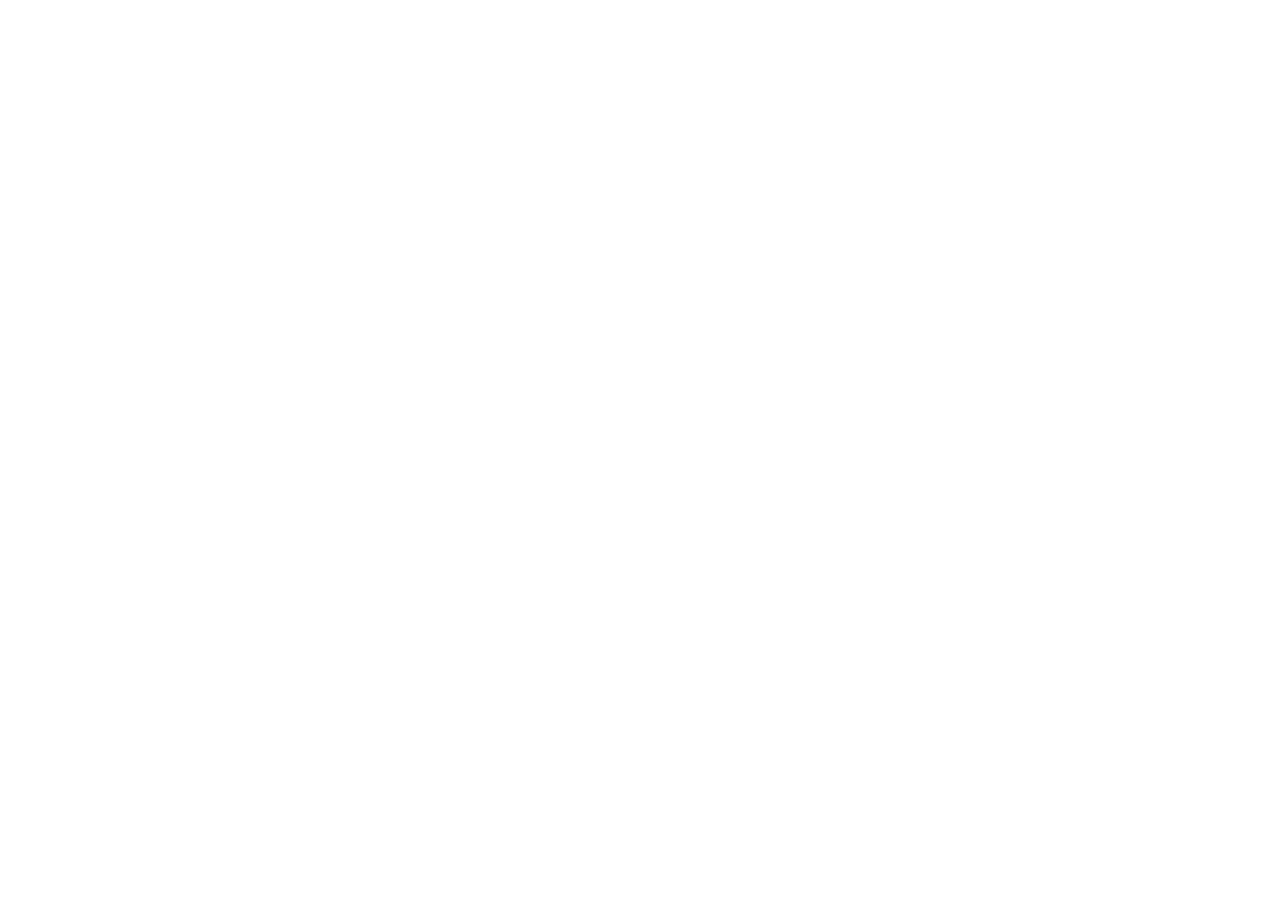
==== contact.html @ bd9699fb "navbar" ====
<!DOCTYPE html>
<html lang="en">
  <head>
    <meta charset="UTF-8" />
    <meta http-equiv="X-UA-Compatible" content="IE=edge" />
    <meta name="viewport" content="width=device-width, initial-scale=1.0" />
    <title>Document</title>
  </head>
  <body></body>
</html>
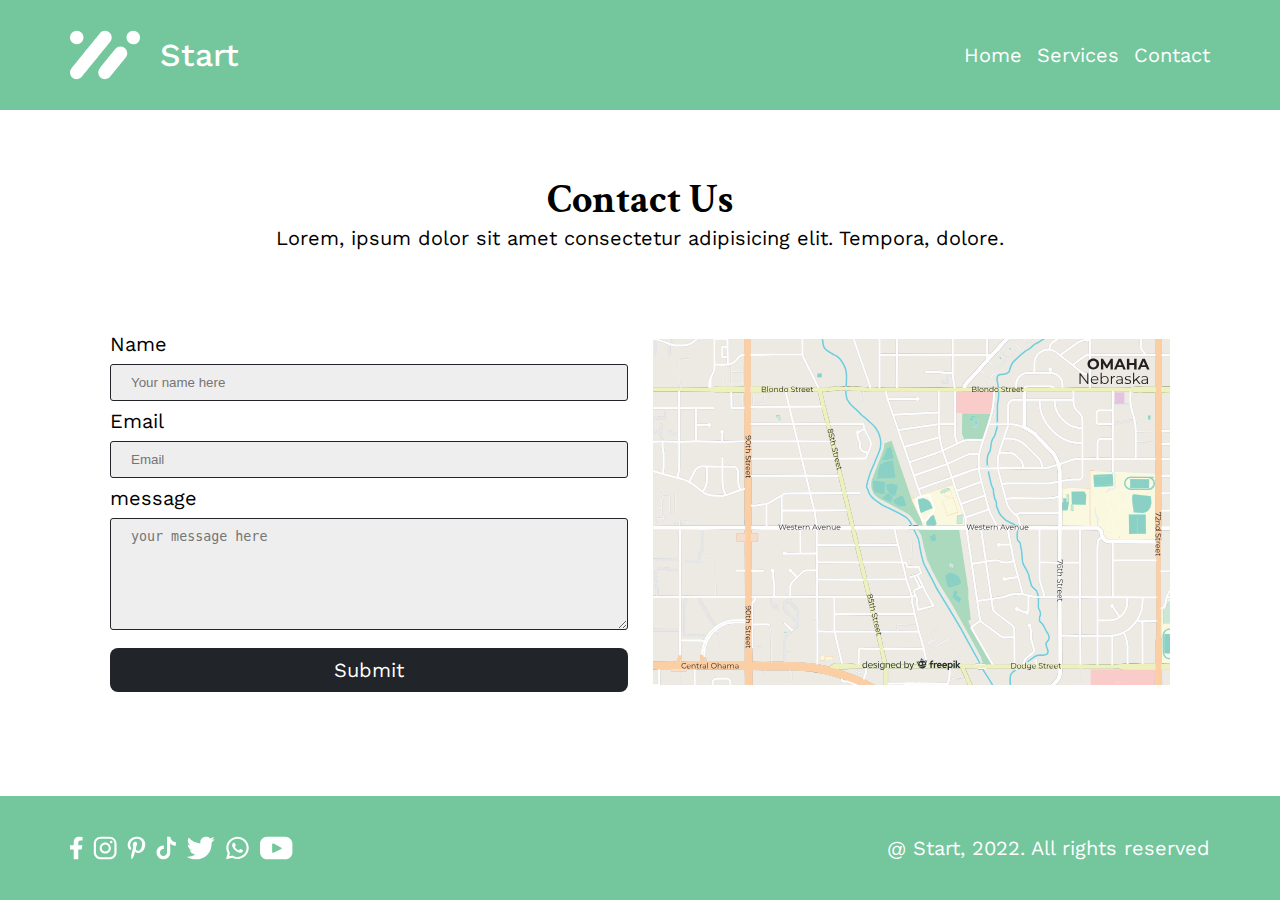
==== commit 9dc8a9e7: "contact page" ====
--- a/contact.html
+++ b/contact.html
@@ -4,7 +4,75 @@
     <meta charset="UTF-8" />
     <meta http-equiv="X-UA-Compatible" content="IE=edge" />
     <meta name="viewport" content="width=device-width, initial-scale=1.0" />
-    <title>Document</title>
+    <title>Contact</title>
+    <link rel="icon" href="/src/images/Logo/LogoWhite.svg" />
+    <link rel="stylesheet" href="/src/styles/designSystems.css" />
+    <link rel="stylesheet" href="/src/styles/contact.css" />
   </head>
-  <body></body>
+  <body>
+    <div class="hero">
+      <div class="navbar container">
+        <div class="navbar__logo">
+          <img src="/src/images/Logo/LogoWhite.svg" alt="logo" />
+          <div class="navbar__logo--text">Start</div>
+        </div>
+        <div class="navbar__menu hidden">
+          <a href="index.html" class="navbar__manu--home">Home</a>
+          <a href="services.html" class="navbar__manu--services">Services</a>
+          <a href="contact.html" class="navbar__manu--contact">Contact</a>
+        </div>
+        <div class="navbar__icon">
+          <i class="bi bi-list"></i>
+          <i class="bi bi-x hide"></i>
+        </div>
+      </div>
+    </div>
+    <div class="sectionOne container text-center">
+      <div class="sectionOne__title common-title">Contact Us</div>
+      <div class="sectionOne__text">
+        Lorem, ipsum dolor sit amet consectetur adipisicing elit. Tempora,
+        dolore.
+      </div>
+    </div>
+    <div class="sectionTwo container grid">
+      <div class="sectionTwo__left">
+        <form action="" class="form">
+          <label for="name">Name</label>
+          <input placeholder="Your name here" type="text" id="name" />
+          <label for="mail">Email</label>
+          <input placeholder="Email" type="email" id="mail" />
+          <label for="message">message</label>
+          <textarea
+            placeholder="your message here"
+            id="message"
+            cols="30"
+            rows="6"
+          ></textarea>
+          <button type="submit" class="submit-btn dark-btn">Submit</button>
+        </form>
+      </div>
+      <img
+        class="sectionTwo__right responsive-image"
+        src="src/images/Contact/map.svg"
+        alt=""
+      />
+    </div>
+    <div class="footerWrapper">
+      <div class="footerLinks container">
+        <div class="footerLinks__socials">
+          <img src="src/images/socials/facebook.svg" alt="" />
+          <img src="src/images/socials/instagram.svg" alt="" />
+          <img src="src/images/socials/pinterest.svg" alt="" />
+          <img src="src/images/socials/tiktok.svg" alt="" />
+          <img src="src/images/socials/twitter.svg" alt="" />
+          <img src="src/images/socials/whatsapp.svg" alt="" />
+          <img src="src/images/socials/youtube.svg" alt="" />
+        </div>
+        <div class="footerLinks__copyright text-white text-center">
+          @ Start, 2022. All rights reserved
+        </div>
+      </div>
+    </div>
+  </body>
+  <script src="src/main.js"></script>
 </html>
--- a/src/styles/designSystems.css
+++ b/src/styles/designSystems.css
@@ -0,0 +1,222 @@
+@import url("https://fonts.googleapis.com/css2?family=Crimson+Text:wght@400;600;700&family=Work+Sans:wght@100;200;300;400;500&display=swap");
+@import url("https://cdn.jsdelivr.net/npm/bootstrap-icons@1.9.1/font/bootstrap-icons.css");
+:root {
+  --h1: 40px;
+  --h2: 32px;
+  --h3: 28px;
+  --h4: 24px;
+  --h5: 20px;
+  --h6: 16px;
+  --sub: 20px;
+  --label: 16px;
+  --ls: 16px;
+  --body: 14px;
+
+  --color-dark-100: rgba(33, 37, 41, 1);
+  --color-dark-50: rgba(33, 37, 41, 0.5);
+  --color-dark-75: rgba(33, 37, 41, 0.75);
+  --color-dark-25: rgba(33, 37, 41, 0.25);
+
+  --color-white-100: rgba(255, 255, 255, 1);
+  --color-white-75: rgba(255, 255, 255, 0.75);
+  --color-white-50: rgba(255, 255, 255, 0.5);
+  --color-white-25: rgba(255, 255, 255, 0.25);
+
+  --color-green-100: rgba(116, 198, 157, 1);
+  --color-green-75: rgba(116, 198, 157, 0.75);
+  --color-green-50: rgba(116, 198, 157, 0.5);
+  --color-green-25: rgba(116, 198, 157, 0.25);
+
+  --font-1: "Crimson Text", serif;
+  --font-2: "Work Sans", sans-serif;
+
+  --shadow-1: 3px 4px 12px 1px rgba(0, 0, 0, 0.25);
+}
+* {
+  margin: 0;
+  padding: 0;
+  box-sizing: border-box;
+}
+.hero {
+  background-color: var(--color-green-100);
+}
+
+/* common class for stylesheet */
+
+.navbar {
+  display: flex;
+  flex-direction: row;
+  align-items: center;
+  justify-content: space-between;
+  padding: 30px 0;
+}
+.navbar__logo {
+  display: flex;
+  align-items: center;
+  gap: 20px;
+}
+.navbar__logo--text {
+  font-family: var(--font-2);
+  font-size: var(--h2);
+  color: var(--color-white-100);
+  font-weight: 500;
+}
+.navbar__menu {
+  display: flex;
+  flex-direction: row;
+  gap: 15px;
+  font-family: var(--font-2);
+  font-size: var(--h5);
+}
+.navbar__menu a {
+  text-decoration: none;
+  color: var(--color-white-100);
+}
+.navbar__icon {
+  display: none;
+}
+.navbar__icon i {
+  font-size: var(--h2);
+  color: var(--color-white-100);
+  cursor: pointer;
+}
+.hide {
+  display: none;
+}
+.label {
+  font-family: var(--font-2);
+  font-size: var(--label);
+  letter-spacing: var(--ls);
+  text-transform: uppercase;
+  font-weight: 700;
+}
+.responsive-image {
+  max-width: 100%;
+  height: auto;
+}
+.container {
+  max-width: 1140px;
+  margin: auto;
+}
+
+.grid {
+  display: grid;
+  grid-template-columns: repeat(2, 1fr);
+  align-items: center;
+  gap: 25px;
+  padding: 40px;
+}
+.common-title {
+  font-size: var(--h1);
+  font-family: var(--font-1);
+  font-weight: bold;
+  text-transform: capitalize;
+}
+.text-center {
+  text-align: center;
+}
+.text-white {
+  color: var(--color-white-100);
+}
+.text-green {
+  color: var(--color-green-100);
+}
+
+.white-btn,
+.dark-btn {
+  background-color: var(--color-white-100);
+  color: var(--color-dark-100);
+  cursor: pointer;
+  border: none;
+  font-family: var(--font-2);
+  font-size: var(--h5);
+  padding: 10px 40px;
+  border-radius: 8px;
+}
+.dark-btn {
+  background-color: var(--color-dark-100);
+  color: var(--color-white-100);
+}
+.flex {
+  display: flex;
+  flex-direction: column;
+  gap: 10px;
+}
+.footerWrapper {
+  background-color: var(--color-green-100);
+}
+.footerLinks {
+  padding: 40px 0;
+  display: flex;
+  justify-content: space-between;
+}
+.footerLinks__socials {
+  display: flex;
+  gap: 10px;
+}
+.footerLinks__copyright {
+  font-family: var(--font-2);
+  font-size: var(--sub);
+}
+@media (max-width: 1200px) {
+  .container {
+    max-width: 970px;
+  }
+  .common-title {
+    font-size: var(--h2);
+  }
+}
+@media (max-width: 1024px) {
+  .container {
+    max-width: 740px;
+  }
+}
+@media (max-width: 768px) {
+  .container {
+    max-width: 500px;
+  }
+  .grid {
+    grid-template-columns: repeat(1, 1fr);
+    gap: 30px;
+  }
+  .white-btn,
+  .dark-btn {
+    font-size: var(--h6);
+    padding: 8px 25px;
+  }
+
+  .navbar__menu {
+    z-index: 1;
+    background-color: var(--color-green-100);
+    width: 100%;
+    height: 100vh;
+    display: flex;
+    flex-direction: column;
+    align-items: center;
+    justify-content: center;
+    position: absolute;
+    top: 15vh;
+    left: 0;
+    gap: 40px;
+  }
+  .navbar__manu--home {
+    margin-top: -200px;
+  }
+  .navbar__icon {
+    display: block;
+  }
+  .hidden {
+    z-index: -1;
+    opacity: 0;
+  }
+  .footerLinks {
+    flex-direction: column;
+    align-items: center;
+    gap: 10px;
+  }
+}
+@media (max-width: 568px) {
+  .container {
+    max-width: 90%;
+  }
+}
--- a/src/styles/contact.css
+++ b/src/styles/contact.css
@@ -0,0 +1,45 @@
+body {
+  display: grid;
+  min-height: 100vh;
+}
+.hero {
+  align-self: start;
+}
+
+.footerWrapper {
+  align-self: end;
+}
+.sectionOne__text {
+  font-family: var(--font-2);
+  font-size: var(--sub);
+}
+.form {
+  display: flex;
+  flex-direction: column;
+}
+label {
+  font-family: var(--font-2);
+  font-size: var(--sub);
+}
+input,
+textarea {
+  padding: 10px 20px;
+  margin: 8px 0;
+  border-radius: 3px;
+  background-color: #eeeeee;
+  border: 1.5px solid #212529;
+}
+.submit-btn {
+  margin-top: 10px;
+}
+@media (max-width: 1024px) {
+  .grid {
+    grid-template-columns: repeat(1, 1fr);
+  }
+  .sectionTwo__left {
+    order: 1;
+  }
+  .sectionTwo__right {
+    order: 0;
+  }
+}
